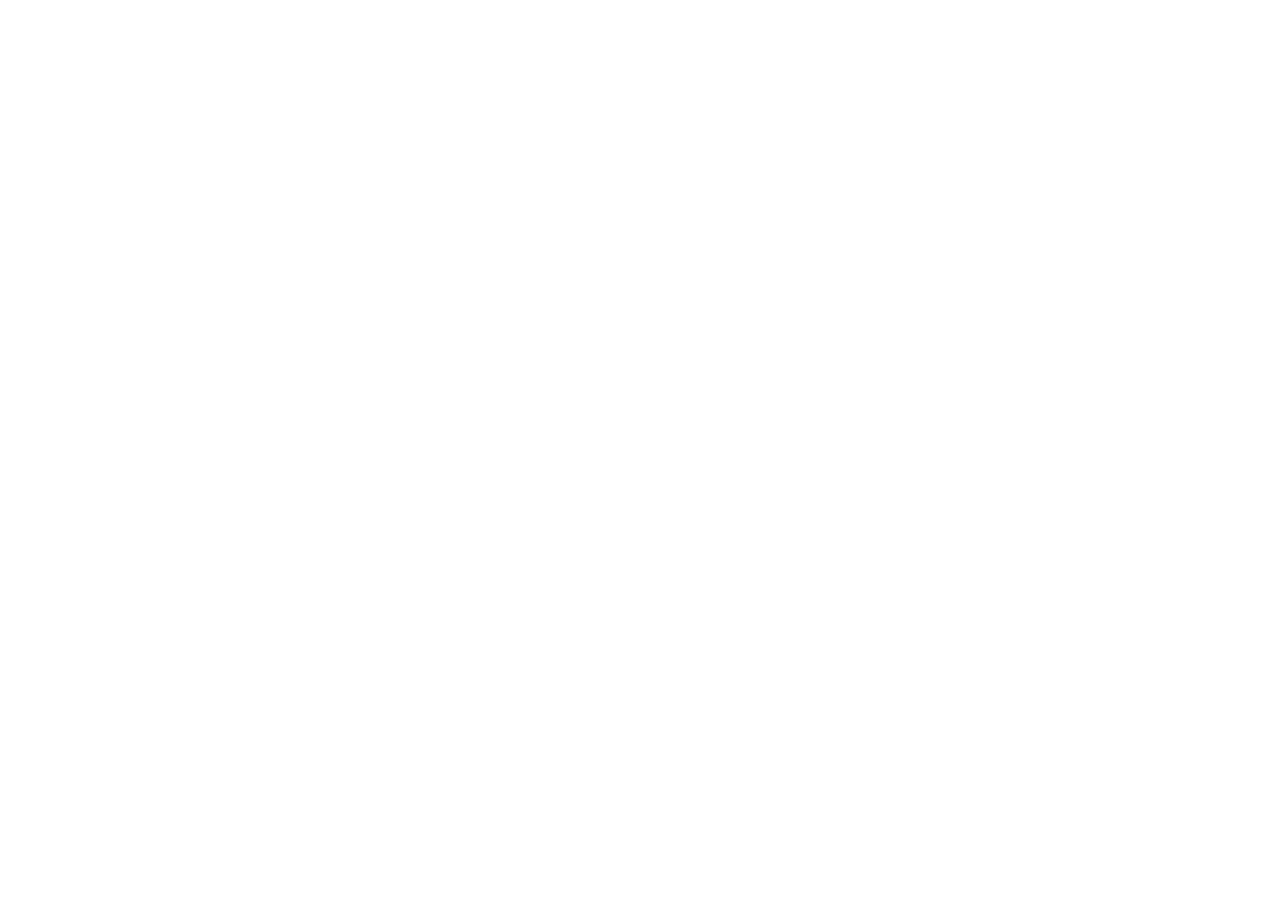
==== index.html @ 79f9bf6d "projeto iniciado" ====
<!DOCTYPE html>
<html lang="pt-br">
<head>
    <meta charset="UTF-8">
    <meta name="viewport" content="width=device-width, initial-scale=1.0">
    <link rel="shortcut icon" href="favicon.ico" type="image/x-icon">
    <title>projeto Redes Sociais</title>
</head>
<body>
    
</body>
</html>
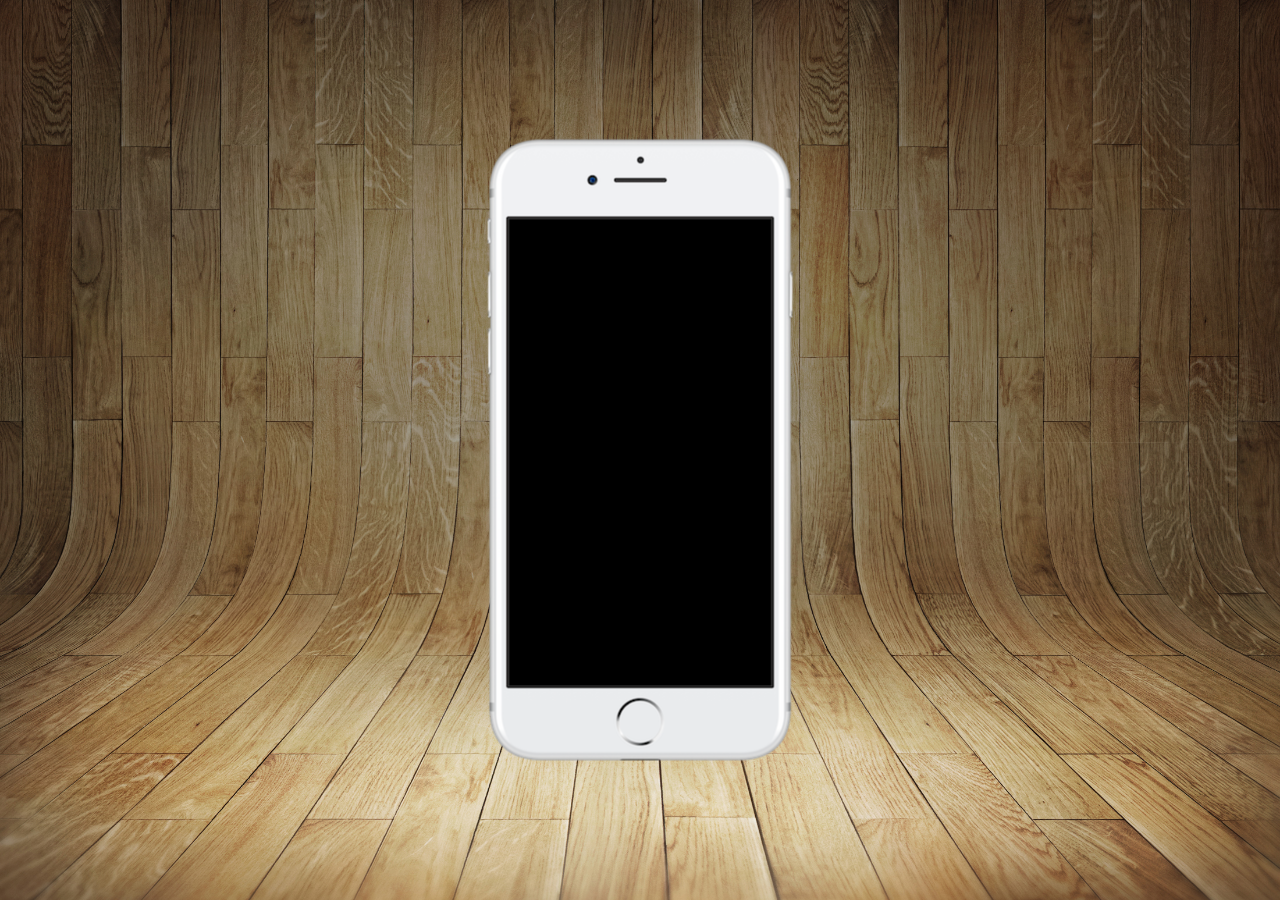
==== commit 9e031a70: "projeto-redes sociais" ====
--- a/index.html
+++ b/index.html
@@ -4,9 +4,17 @@
     <meta charset="UTF-8">
     <meta name="viewport" content="width=device-width, initial-scale=1.0">
     <link rel="shortcut icon" href="favicon.ico" type="image/x-icon">
-    <title>projeto Redes Sociais</title>
+    <link rel="stylesheet" href="estilos/style.css">
+    <title>Projeto Social</title>
 </head>
 <body>
-    
+    <main>
+        <section id="telefone">
+
+        </section>
+        <section id="redes-sociais">
+
+        </section>
+    </main>
 </body>
 </html>--- a/estilos/style.css
+++ b/estilos/style.css
@@ -0,0 +1,30 @@
+@charset "UTF-8";
+
+*{
+    padding: 0px;
+    margin: 0px;
+    font-family: Arial, Helvetica, sans-serif;
+}
+html, body{
+    height: 100vh;
+    width: 100vw;
+    background-color: black;
+}
+body{
+    background: url('../imagens/fundo-madeira.jpg') no-repeat top center;
+    background-size: cover;
+    background-attachment: fixed;
+}
+main{
+    height: 100vh;
+    position: relative;
+}
+section#telefone{
+    height: 627px;
+    width: 311px;
+    position: absolute;
+    top: 50%;
+    left: 50%;
+    transform: translate(-50%, -50%);
+    background: url('../imagens/frame-iphone.png') no-repeat;
+}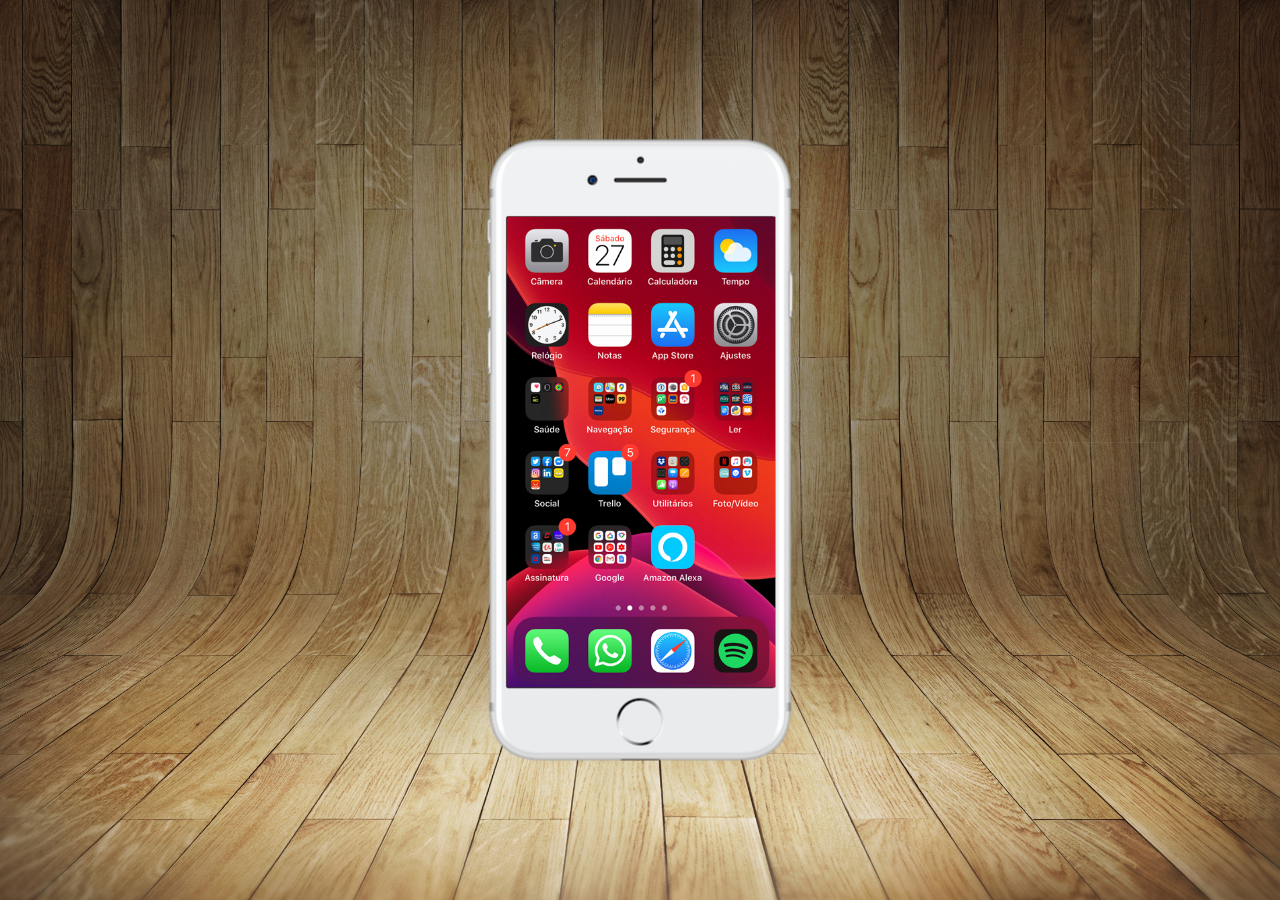
==== commit ffd92463: "criei a tela home" ====
--- a/index.html
+++ b/index.html
@@ -10,7 +10,7 @@
 <body>
     <main>
         <section id="telefone">
-
+            <iframe src="home.html" frameborder="0" name="tela" id="tela"></iframe>
         </section>
         <section id="redes-sociais">
 
--- a/estilos/style.css
+++ b/estilos/style.css
@@ -27,4 +27,11 @@
     left: 50%;
     transform: translate(-50%, -50%);
     background: url('../imagens/frame-iphone.png') no-repeat;
+}
+iframe#tela{
+    position: relative;
+    top: 80px;
+    left: 22px;
+    width: 269px;
+    height: 471px;
 }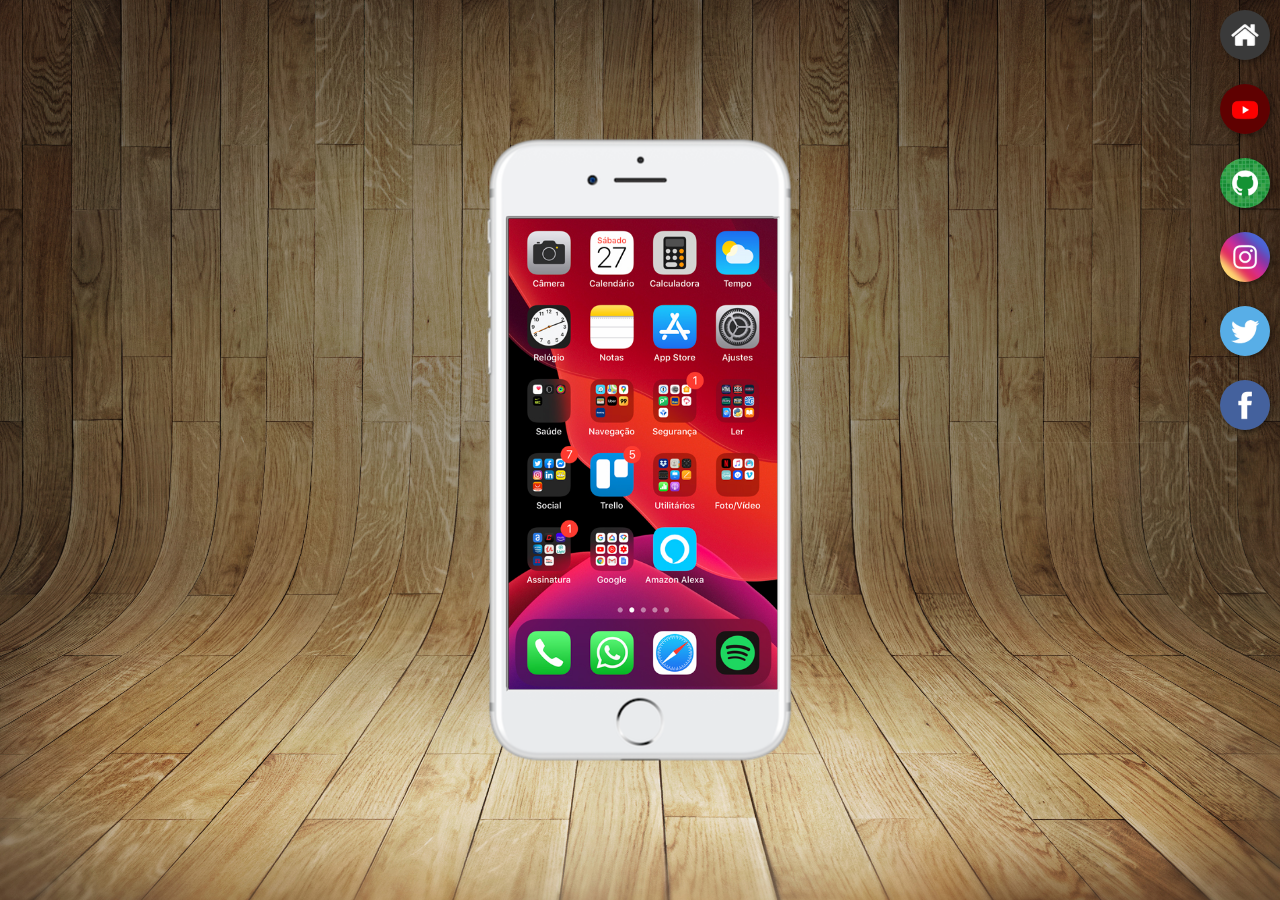
==== commit 53df4965: "terminando o projeto" ====
--- a/index.html
+++ b/index.html
@@ -10,10 +10,16 @@
 <body>
     <main>
         <section id="telefone">
-            <iframe src="home.html" frameborder="0" name="tela" id="tela"></iframe>
+            <iframe src="home.html"name="tela" id="tela"> seu navegador não é compativel com isso</iframe>
         </section>
+
         <section id="redes-sociais">
-
+            <a href="#" target="tela"> <img src="imagens/logo-home.jpg" alt="home"></a> <br>
+            <a href="#" target="tela"> <img src="imagens/logo-youtube.jpg" alt="youtube"></a> <br>
+            <a href="#" target="tela"><img src="imagens/logo-github.jpg" alt="git"></a> <br>
+            <a href="#" target="tela"><img src="imagens/logo-instagram.jpg" alt="insta"></a> <br>
+            <a href="#" target="tela"> <img src="imagens/logo-twitter.jpg" alt="tt"></a> <br>
+            <a href="#" target="tela"> <img src="imagens/logo-facebook.jpg" alt="face"></a> <br>
         </section>
     </main>
 </body>
--- a/estilos/style.css
+++ b/estilos/style.css
@@ -34,4 +34,19 @@
     left: 22px;
     width: 269px;
     height: 471px;
+}
+section#redes-sociais img{
+    width: 50px;
+    margin: 10px;
+    border-radius: 50%;
+    box-shadow: 2px 2px 5px rgba(0, 0, 0, 0.39);
+    box-sizing: border-box;
+}
+    section#redes-sociais{
+        text-align: right;
+}
+section#redes-sociais img:hover{
+    border: 2px solid white;
+    transform: translate(-3px, -3px);
+    transition: transform 0.5s;
 }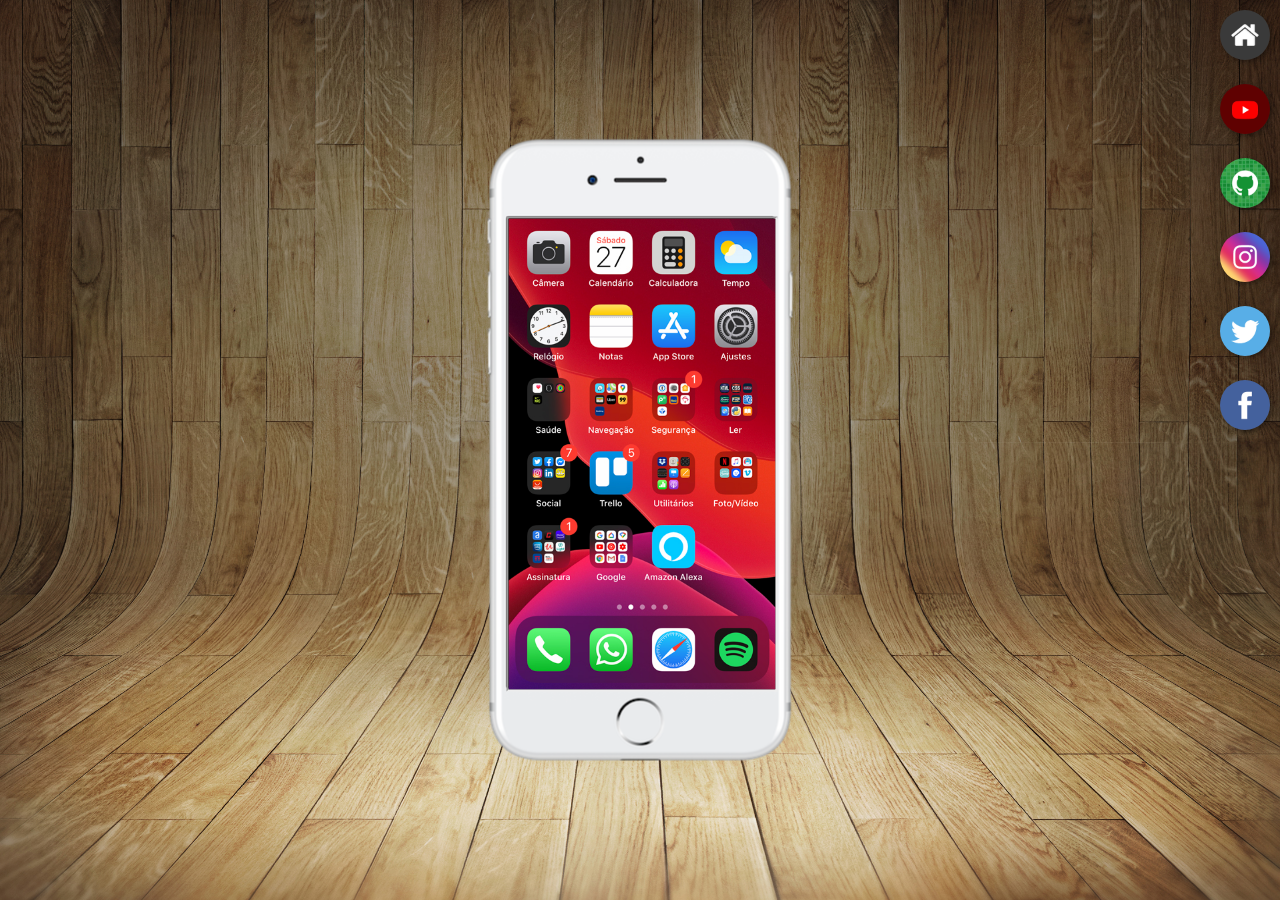
==== commit 05bbdefc: "desafio feito !" ====
--- a/index.html
+++ b/index.html
@@ -14,12 +14,12 @@
         </section>
 
         <section id="redes-sociais">
-            <a href="#" target="tela"> <img src="imagens/logo-home.jpg" alt="home"></a> <br>
-            <a href="#" target="tela"> <img src="imagens/logo-youtube.jpg" alt="youtube"></a> <br>
-            <a href="#" target="tela"><img src="imagens/logo-github.jpg" alt="git"></a> <br>
-            <a href="#" target="tela"><img src="imagens/logo-instagram.jpg" alt="insta"></a> <br>
-            <a href="#" target="tela"> <img src="imagens/logo-twitter.jpg" alt="tt"></a> <br>
-            <a href="#" target="tela"> <img src="imagens/logo-facebook.jpg" alt="face"></a> <br>
+            <a href="home.html" target="tela"> <img src="imagens/logo-home.jpg" alt="home"></a> <br>
+            <a href="youtube.html" target="tela"> <img src="imagens/logo-youtube.jpg" alt="youtube"></a> <br>
+            <a href="github.html" target="tela"><img src="imagens/logo-github.jpg" alt="git"></a> <br>
+            <a href="instagram.html" target="tela"><img src="imagens/logo-instagram.jpg" alt="insta"></a> <br>
+            <a href="twitter.html" target="tela"> <img src="imagens/logo-twitter.jpg" alt="tt"></a> <br>
+            <a href="facebook.html" target="tela"> <img src="imagens/logo-facebook.jpg" alt="face"></a> <br>
         </section>
     </main>
 </body>
--- a/estilos/style.css
+++ b/estilos/style.css
@@ -32,7 +32,7 @@
     position: relative;
     top: 80px;
     left: 22px;
-    width: 269px;
+    width: 267px;
     height: 471px;
 }
 section#redes-sociais img{
